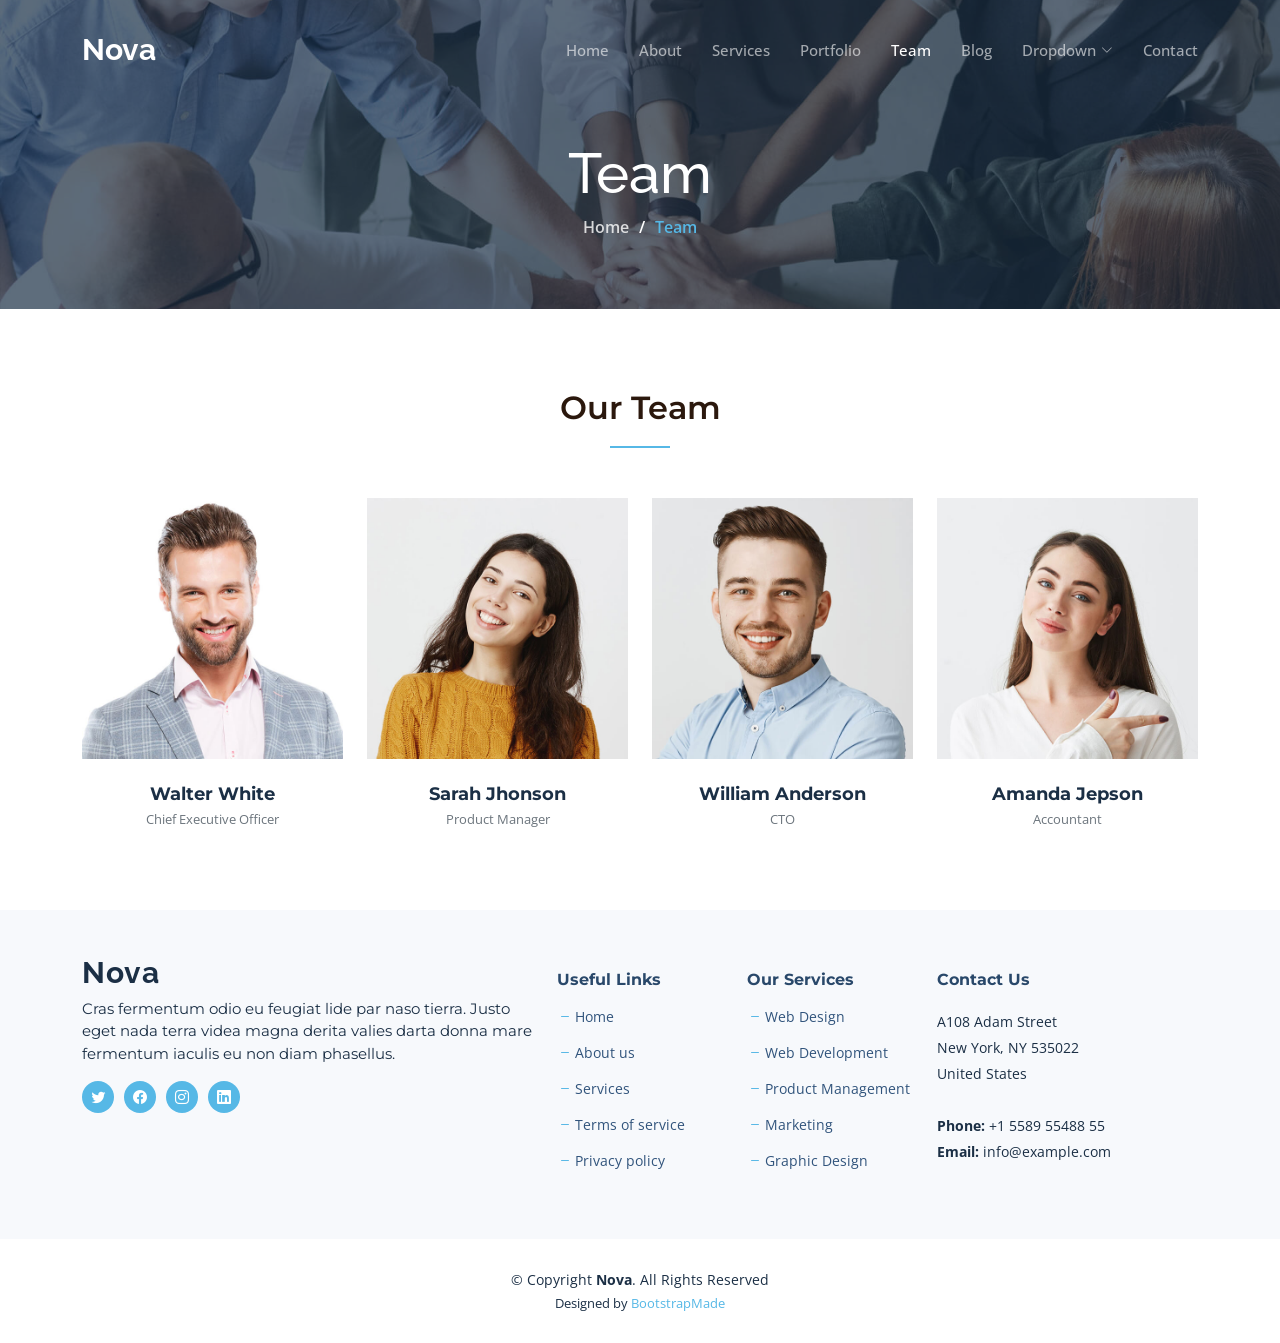
==== Nova/team.html @ dd37d168 "added files" ====
<!DOCTYPE html>
<html lang="en">

<head>
  <meta charset="utf-8">
  <meta content="width=device-width, initial-scale=1.0" name="viewport">

  <title>Nova Bootstrap Template - Team</title>
  <meta content="" name="description">
  <meta content="" name="keywords">

  <!-- Favicons -->
  <link href="assets/img/favicon.png" rel="icon">
  <link href="assets/img/apple-touch-icon.png" rel="apple-touch-icon">

  <!-- Google Fonts -->
  <link rel="preconnect" href="https://fonts.googleapis.com">
  <link rel="preconnect" href="https://fonts.gstatic.com" crossorigin>
  <link href="https://fonts.googleapis.com/css2?family=Open+Sans:ital,wght@0,300;0,400;0,500;0,600;0,700;1,300;1,400;1,600;1,700&family=Montserrat:ital,wght@0,300;0,400;0,500;0,600;0,700;1,300;1,400;1,500;1,600;1,700&family=Raleway:ital,wght@0,300;0,400;0,500;0,600;0,700;1,300;1,400;1,500;1,600;1,700&display=swap" rel="stylesheet">

  <!-- Vendor CSS Files -->
  <link href="assets/vendor/bootstrap/css/bootstrap.min.css" rel="stylesheet">
  <link href="assets/vendor/bootstrap-icons/bootstrap-icons.css" rel="stylesheet">
  <link href="assets/vendor/aos/aos.css" rel="stylesheet">
  <link href="assets/vendor/glightbox/css/glightbox.min.css" rel="stylesheet">
  <link href="assets/vendor/swiper/swiper-bundle.min.css" rel="stylesheet">
  <link href="assets/vendor/remixicon/remixicon.css" rel="stylesheet">

  <!-- Template Main CSS File -->
  <link href="assets/css/main.css" rel="stylesheet">

  <!-- =======================================================
  * Template Name: Nova
  * Updated: Jul 27 2023 with Bootstrap v5.3.1
  * Template URL: https://bootstrapmade.com/nova-bootstrap-business-template/
  * Author: BootstrapMade.com
  * License: https://bootstrapmade.com/license/
  ======================================================== -->
</head>

<body class="page-team">

  <!-- ======= Header ======= -->
  <header id="header" class="header d-flex align-items-center fixed-top">
    <div class="container-fluid container-xl d-flex align-items-center justify-content-between">

      <a href="index.html" class="logo d-flex align-items-center">
        <!-- Uncomment the line below if you also wish to use an image logo -->
        <!-- <img src="assets/img/logo.png" alt=""> -->
        <h1 class="d-flex align-items-center">Nova</h1>
      </a>

      <i class="mobile-nav-toggle mobile-nav-show bi bi-list"></i>
      <i class="mobile-nav-toggle mobile-nav-hide d-none bi bi-x"></i>

      <nav id="navbar" class="navbar">
        <ul>
          <li><a href="index.html">Home</a></li>
          <li><a href="about.html">About</a></li>
          <li><a href="services.html">Services</a></li>
          <li><a href="portfolio.html">Portfolio</a></li>
          <li><a href="team.html" class="active">Team</a></li>
          <li><a href="blog.html">Blog</a></li>
          <li class="dropdown"><a href="#"><span>Dropdown</span> <i class="bi bi-chevron-down dropdown-indicator"></i></a>
            <ul>
              <li><a href="#">Dropdown 1</a></li>
              <li class="dropdown"><a href="#"><span>Deep Dropdown</span> <i class="bi bi-chevron-down dropdown-indicator"></i></a>
                <ul>
                  <li><a href="#">Deep Dropdown 1</a></li>
                  <li><a href="#">Deep Dropdown 2</a></li>
                  <li><a href="#">Deep Dropdown 3</a></li>
                  <li><a href="#">Deep Dropdown 4</a></li>
                  <li><a href="#">Deep Dropdown 5</a></li>
                </ul>
              </li>
              <li><a href="#">Dropdown 2</a></li>
              <li><a href="#">Dropdown 3</a></li>
              <li><a href="#">Dropdown 4</a></li>
            </ul>
          </li>
          <li><a href="contact.html">Contact</a></li>
        </ul>
      </nav><!-- .navbar -->

    </div>
  </header><!-- End Header -->

  <main id="main">

    <!-- ======= Breadcrumbs ======= -->
    <div class="breadcrumbs d-flex align-items-center" style="background-image: url('assets/img/team-header.jpg');">
      <div class="container position-relative d-flex flex-column align-items-center">

        <h2>Team</h2>
        <ol>
          <li><a href="index.html">Home</a></li>
          <li>Team</li>
        </ol>

      </div>
    </div><!-- End Breadcrumbs -->

    <!-- ======= Team Section ======= -->
    <section id="team" class="team">
      <div class="container" data-aos="fade-up">

        <div class="section-header">
          <h2>Our Team</h2>

        </div>

        <div class="row gy-4">

          <div class="col-lg-3 col-md-6" data-aos="fade-up" data-aos-delay="100">
            <div class="team-member">
              <div class="member-img">
                <img src="assets/img/team/team-1.jpg" class="img-fluid" alt="">
                <div class="social">
                  <a href=""><i class="bi bi-twitter"></i></a>
                  <a href=""><i class="bi bi-facebook"></i></a>
                  <a href=""><i class="bi bi-instagram"></i></a>
                  <a href=""><i class="bi bi-linkedin"></i></a>
                </div>
              </div>
              <div class="member-info">
                <h4>Walter White</h4>
                <span>Chief Executive Officer</span>
              </div>
            </div>
          </div><!-- End Team Member -->

          <div class="col-lg-3 col-md-6" data-aos="fade-up" data-aos-delay="200">
            <div class="team-member">
              <div class="member-img">
                <img src="assets/img/team/team-2.jpg" class="img-fluid" alt="">
                <div class="social">
                  <a href=""><i class="bi bi-twitter"></i></a>
                  <a href=""><i class="bi bi-facebook"></i></a>
                  <a href=""><i class="bi bi-instagram"></i></a>
                  <a href=""><i class="bi bi-linkedin"></i></a>
                </div>
              </div>
              <div class="member-info">
                <h4>Sarah Jhonson</h4>
                <span>Product Manager</span>
              </div>
            </div>
          </div><!-- End Team Member -->

          <div class="col-lg-3 col-md-6" data-aos="fade-up" data-aos-delay="300">
            <div class="team-member">
              <div class="member-img">
                <img src="assets/img/team/team-3.jpg" class="img-fluid" alt="">
                <div class="social">
                  <a href=""><i class="bi bi-twitter"></i></a>
                  <a href=""><i class="bi bi-facebook"></i></a>
                  <a href=""><i class="bi bi-instagram"></i></a>
                  <a href=""><i class="bi bi-linkedin"></i></a>
                </div>
              </div>
              <div class="member-info">
                <h4>William Anderson</h4>
                <span>CTO</span>
              </div>
            </div>
          </div><!-- End Team Member -->

          <div class="col-lg-3 col-md-6" data-aos="fade-up" data-aos-delay="400">
            <div class="team-member">
              <div class="member-img">
                <img src="assets/img/team/team-4.jpg" class="img-fluid" alt="">
                <div class="social">
                  <a href=""><i class="bi bi-twitter"></i></a>
                  <a href=""><i class="bi bi-facebook"></i></a>
                  <a href=""><i class="bi bi-instagram"></i></a>
                  <a href=""><i class="bi bi-linkedin"></i></a>
                </div>
              </div>
              <div class="member-info">
                <h4>Amanda Jepson</h4>
                <span>Accountant</span>
              </div>
            </div>
          </div><!-- End Team Member -->

        </div>

      </div>
    </section><!-- End Team Section -->

  </main><!-- End #main -->

  <!-- ======= Footer ======= -->
  <footer id="footer" class="footer">

    <div class="footer-content">
      <div class="container">
        <div class="row gy-4">
          <div class="col-lg-5 col-md-12 footer-info">
            <a href="index.html" class="logo d-flex align-items-center">
              <span>Nova</span>
            </a>
            <p>Cras fermentum odio eu feugiat lide par naso tierra. Justo eget nada terra videa magna derita valies darta donna mare fermentum iaculis eu non diam phasellus.</p>
            <div class="social-links d-flex  mt-3">
              <a href="#" class="twitter"><i class="bi bi-twitter"></i></a>
              <a href="#" class="facebook"><i class="bi bi-facebook"></i></a>
              <a href="#" class="instagram"><i class="bi bi-instagram"></i></a>
              <a href="#" class="linkedin"><i class="bi bi-linkedin"></i></a>
            </div>
          </div>

          <div class="col-lg-2 col-6 footer-links">
            <h4>Useful Links</h4>
            <ul>
              <li><i class="bi bi-dash"></i> <a href="#">Home</a></li>
              <li><i class="bi bi-dash"></i> <a href="#">About us</a></li>
              <li><i class="bi bi-dash"></i> <a href="#">Services</a></li>
              <li><i class="bi bi-dash"></i> <a href="#">Terms of service</a></li>
              <li><i class="bi bi-dash"></i> <a href="#">Privacy policy</a></li>
            </ul>
          </div>

          <div class="col-lg-2 col-6 footer-links">
            <h4>Our Services</h4>
            <ul>
              <li><i class="bi bi-dash"></i> <a href="#">Web Design</a></li>
              <li><i class="bi bi-dash"></i> <a href="#">Web Development</a></li>
              <li><i class="bi bi-dash"></i> <a href="#">Product Management</a></li>
              <li><i class="bi bi-dash"></i> <a href="#">Marketing</a></li>
              <li><i class="bi bi-dash"></i> <a href="#">Graphic Design</a></li>
            </ul>
          </div>

          <div class="col-lg-3 col-md-12 footer-contact text-center text-md-start">
            <h4>Contact Us</h4>
            <p>
              A108 Adam Street <br>
              New York, NY 535022<br>
              United States <br><br>
              <strong>Phone:</strong> +1 5589 55488 55<br>
              <strong>Email:</strong> info@example.com<br>
            </p>

          </div>

        </div>
      </div>
    </div>

    <div class="footer-legal">
      <div class="container">
        <div class="copyright">
          &copy; Copyright <strong><span>Nova</span></strong>. All Rights Reserved
        </div>
        <div class="credits">
          <!-- All the links in the footer should remain intact. -->
          <!-- You can delete the links only if you purchased the pro version. -->
          <!-- Licensing information: https://bootstrapmade.com/license/ -->
          <!-- Purchase the pro version with working PHP/AJAX contact form: https://bootstrapmade.com/nova-bootstrap-business-template/ -->
          Designed by <a href="https://bootstrapmade.com/">BootstrapMade</a>
        </div>
      </div>
    </div>
  </footer><!-- End Footer --><!-- End Footer -->

  <a href="#" class="scroll-top d-flex align-items-center justify-content-center"><i class="bi bi-arrow-up-short"></i></a>

  <div id="preloader"></div>

  <!-- Vendor JS Files -->
  <script src="assets/vendor/bootstrap/js/bootstrap.bundle.min.js"></script>
  <script src="assets/vendor/aos/aos.js"></script>
  <script src="assets/vendor/glightbox/js/glightbox.min.js"></script>
  <script src="assets/vendor/swiper/swiper-bundle.min.js"></script>
  <script src="assets/vendor/isotope-layout/isotope.pkgd.min.js"></script>
  <script src="assets/vendor/php-email-form/validate.js"></script>

  <!-- Template Main JS File -->
  <script src="assets/js/main.js"></script>

</body>

</html>
---- Nova/assets/css/main.css ----
/**
* Template Name: Nova
* Updated: Jul 27 2023 with Bootstrap v5.3.1
* Template URL: https://bootstrapmade.com/nova-bootstrap-business-template/
* Author: BootstrapMade.com
* License: https://bootstrapmade.com/license/
*/

/*--------------------------------------------------------------
# Set main reusable colors and fonts using CSS variables
# Learn more about CSS variables at https://developer.mozilla.org/en-US/docs/Web/CSS/Using_CSS_custom_properties
--------------------------------------------------------------*/
/* Fonts */
:root {
  --font-default: "Open Sans", system-ui, -apple-system, "Segoe UI", Roboto, "Helvetica Neue", Arial, "Noto Sans", "Liberation Sans", sans-serif, "Apple Color Emoji", "Segoe UI Emoji", "Segoe UI Symbol", "Noto Color Emoji";
  --font-primary: "Montserrat", sans-serif;
  --font-secondary: "Raleway", sans-serif;
}

/* Colors */
:root {
  --color-default: #2b180d;
  --color-primary: #56b8e6;
  --color-secondary: #1b2f45;
}

/* Smooth scroll behavior */
:root {
  scroll-behavior: smooth;
}

/*--------------------------------------------------------------
# General
--------------------------------------------------------------*/
body {
  font-family: var(--font-default);
  color: var(--color-default);
}

a {
  color: var(--color-primary);
  text-decoration: none;
  transition: 0.3s;
}

a:hover {
  color: #82cbed;
  text-decoration: none;
}

h1,
h2,
h3,
h4,
h5,
h6 {
  font-family: var(--font-primary);
}

/*--------------------------------------------------------------
# Sections & Section Header
--------------------------------------------------------------*/
section {
  overflow: hidden;
  padding: 80px 0;
}

.section-header {
  text-align: center;
  padding-bottom: 30px;
}

.section-header h2 {
  font-size: 32px;
  font-weight: 600;
  margin-bottom: 20px;
  padding-bottom: 20px;
  position: relative;
}

.section-header h2:after {
  content: "";
  position: absolute;
  display: block;
  width: 60px;
  height: 2px;
  background: var(--color-primary);
  left: 0;
  right: 0;
  bottom: 0;
  margin: auto;
}

.section-header p {
  margin-bottom: 0;
}

/*--------------------------------------------------------------
# Breadcrumbs
--------------------------------------------------------------*/
.breadcrumbs {
  padding: 140px 0 60px 0;
  min-height: 30vh;
  position: relative;
  background-size: cover;
  background-position: center;
  background-repeat: no-repeat;
}

.breadcrumbs:before {
  content: "";
  background-color: rgba(27, 47, 69, 0.7);
  position: absolute;
  inset: 0;
}

.breadcrumbs h2 {
  font-size: 56px;
  font-weight: 500;
  color: #fff;
  font-family: var(--font-secondary);
}

.breadcrumbs ol {
  display: flex;
  flex-wrap: wrap;
  list-style: none;
  padding: 0 0 10px 0;
  margin: 0;
  font-size: 16px;
  font-weight: 600;
  color: var(--color-primary);
}

.breadcrumbs ol a {
  color: rgba(255, 255, 255, 0.8);
  transition: 0.3s;
}

.breadcrumbs ol a:hover {
  text-decoration: underline;
}

.breadcrumbs ol li+li {
  padding-left: 10px;
}

.breadcrumbs ol li+li::before {
  display: inline-block;
  padding-right: 10px;
  color: #fff;
  content: "/";
}

/*--------------------------------------------------------------
# Scroll top button
--------------------------------------------------------------*/
.scroll-top {
  position: fixed;
  visibility: hidden;
  opacity: 0;
  right: 15px;
  bottom: 15px;
  z-index: 99999;
  background: var(--color-primary);
  width: 40px;
  height: 40px;
  border-radius: 4px;
  transition: all 0.4s;
}

.scroll-top i {
  font-size: 24px;
  color: #fff;
  line-height: 0;
}

.scroll-top:hover {
  background: rgba(86, 184, 230, 0.8);
  color: #fff;
}

.scroll-top.active {
  visibility: visible;
  opacity: 1;
}

/*--------------------------------------------------------------
# Preloader
--------------------------------------------------------------*/
#preloader {
  position: fixed;
  inset: 0;
  z-index: 9999;
  overflow: hidden;
  background: #fff;
  transition: all 0.6s ease-out;
}

#preloader:before {
  content: "";
  position: fixed;
  top: calc(50% - 30px);
  left: calc(50% - 30px);
  border: 6px solid var(--color-primary);
  border-top-color: #fff;
  border-radius: 50%;
  width: 60px;
  height: 60px;
  animation: animate-preloader 1s linear infinite;
}

@keyframes animate-preloader {
  0% {
    transform: rotate(0deg);
  }

  100% {
    transform: rotate(360deg);
  }
}

/*--------------------------------------------------------------
# Disable aos animation delay on mobile devices
--------------------------------------------------------------*/
@media screen and (max-width: 768px) {
  [data-aos-delay] {
    transition-delay: 0 !important;
  }
}

/*--------------------------------------------------------------
# Header
--------------------------------------------------------------*/
.header {
  transition: all 0.5s;
  z-index: 997;
  padding: 24px 0;
}

@media (max-width: 1200px) {
  .header {
    padding: 12px 0;
  }
}

.header.sticked {
  background: rgba(27, 47, 69, 0.9);
  padding: 12px 0;
}

.header .logo img {
  max-height: 40px;
  margin-right: 6px;
}

.header .logo h1 {
  font-size: 30px;
  font-weight: 700;
  color: #fff;
  font-family: var(--font-secondary);
  margin: 0;
}

/*--------------------------------------------------------------
# Desktop Navigation
--------------------------------------------------------------*/
@media (min-width: 1280px) {
  .navbar {
    padding: 0;
  }

  .navbar ul {
    margin: 0;
    padding: 0;
    display: flex;
    list-style: none;
    align-items: center;
  }

  .navbar li {
    position: relative;
  }

  .navbar a,
  .navbar a:focus {
    display: flex;
    align-items: center;
    justify-content: space-between;
    padding: 15px 0 15px 30px;
    font-family: var(--font-default);
    font-size: 15px;
    font-weight: 500;
    color: rgba(255, 255, 255, 0.6);
    white-space: nowrap;
    transition: 0.3s;
  }

  .navbar a i,
  .navbar a:focus i {
    font-size: 12px;
    line-height: 0;
    margin-left: 5px;
  }

  .navbar a:hover,
  .navbar .active,
  .navbar .active:focus,
  .navbar li:hover>a {
    color: #fff;
  }

  .navbar .dropdown ul {
    display: block;
    position: absolute;
    left: 14px;
    top: calc(100% + 30px);
    margin: 0;
    padding: 10px 0;
    z-index: 99;
    opacity: 0;
    visibility: hidden;
    background: #fff;
    box-shadow: 0px 0px 30px rgba(127, 137, 161, 0.25);
    transition: 0.2s;
  }

  .navbar .dropdown ul li {
    min-width: 200px;
  }

  .navbar .dropdown ul a {
    padding: 10px 20px;
    font-size: 15px;
    text-transform: none;
    color: var(--color-secondary);
  }

  .navbar .dropdown ul a i {
    font-size: 12px;
  }

  .navbar .dropdown ul a:hover,
  .navbar .dropdown ul .active:hover,
  .navbar .dropdown ul li:hover>a {
    color: var(--color-primary);
  }

  .navbar .dropdown:hover>ul {
    opacity: 1;
    top: 100%;
    visibility: visible;
  }

  .navbar .dropdown .dropdown ul {
    top: 0;
    left: calc(100% - 30px);
    visibility: hidden;
  }

  .navbar .dropdown .dropdown:hover>ul {
    opacity: 1;
    top: 0;
    left: 100%;
    visibility: visible;
  }
}

@media (min-width: 1280px) and (max-width: 1366px) {
  .navbar .dropdown .dropdown ul {
    left: -90%;
  }

  .navbar .dropdown .dropdown:hover>ul {
    left: -100%;
  }
}

@media (min-width: 1280px) {

  .mobile-nav-show,
  .mobile-nav-hide {
    display: none;
  }
}

/*--------------------------------------------------------------
# Mobile Navigation
--------------------------------------------------------------*/
@media (max-width: 1279px) {
  .navbar {
    position: fixed;
    top: 0;
    right: -100%;
    width: 100%;
    max-width: 400px;
    bottom: 0;
    transition: 0.3s;
    z-index: 9997;
  }

  .navbar ul {
    position: absolute;
    inset: 0;
    padding: 50px 0 10px 0;
    margin: 0;
    background: rgba(27, 47, 69, 0.9);
    overflow-y: auto;
    transition: 0.3s;
    z-index: 9998;
  }

  .navbar a,
  .navbar a:focus {
    display: flex;
    align-items: center;
    justify-content: space-between;
    padding: 10px 20px;
    font-family: var(--font-default);
    font-size: 15px;
    font-weight: 600;
    color: rgba(255, 255, 255, 0.7);
    white-space: nowrap;
    transition: 0.3s;
  }

  .navbar a i,
  .navbar a:focus i {
    font-size: 12px;
    line-height: 0;
    margin-left: 5px;
  }

  .navbar a:hover,
  .navbar .active,
  .navbar .active:focus,
  .navbar li:hover>a {
    color: #fff;
  }

  .navbar .dropdown ul,
  .navbar .dropdown .dropdown ul {
    position: static;
    display: none;
    padding: 10px 0;
    margin: 10px 20px;
    background-color: rgba(20, 35, 51, 0.6);
  }

  .navbar .dropdown>.dropdown-active,
  .navbar .dropdown .dropdown>.dropdown-active {
    display: block;
  }

  .mobile-nav-show {
    color: rgba(255, 255, 255, 0.9);
    font-size: 28px;
    cursor: pointer;
    line-height: 0;
    transition: 0.5s;
  }

  .mobile-nav-hide {
    color: rgba(255, 255, 255, 0.9);
    font-size: 32px;
    cursor: pointer;
    line-height: 0;
    transition: 0.5s;
    position: fixed;
    right: 15px;
    top: 15px;
    z-index: 9999;
  }

  .mobile-nav-active {
    overflow: hidden;
  }

  .mobile-nav-active .navbar {
    right: 0;
  }

  .mobile-nav-active .navbar:before {
    content: "";
    position: fixed;
    inset: 0;
    background: rgba(27, 47, 69, 0.7);
    z-index: 9996;
  }
}

/*--------------------------------------------------------------
# Hero Section
--------------------------------------------------------------*/
.hero {
  width: 100%;
  min-height: 100vh;
  background: url("../img/hero-bg.jpg") top center;
  background-size: cover;
  position: relative;
  padding: 120px 0;
  z-index: 3;
}

@media (min-width: 1034px) {
  .hero:after {
    position: absolute;
    content: "";
    width: 40%;
    background: var(--color-secondary);
    top: 0;
    bottom: 0;
  }
}

.hero:before {
  position: absolute;
  content: "";
  background: rgba(27, 47, 69, 0.6);
  inset: 0;
}

@media (max-width: 1034px) {
  .hero:before {
    background: rgba(27, 47, 69, 0.7);
  }
}

.hero .container {
  z-index: 1;
}

@media (min-width: 1365px) {
  .hero {
    background-attachment: fixed;
  }
}

.hero h2 {
  margin: 0;
  font-size: 48px;
  font-weight: 700;
  line-height: 1.2;
  color: #fff;
  font-family: var(--font-secondary);
}

.hero blockquote {
  color: #fff;
  padding-left: 20px;
  font-size: 15px;
  font-family: var(--font-default);
  border-left: 2px solid var(--color-primary);
  margin: 40px 0;
}

.hero .btn-get-started {
  font-family: var(--font-secondary);
  font-weight: 500;
  font-size: 15px;
  letter-spacing: 1px;
  display: inline-block;
  padding: 12px 30px;
  border-radius: 50px;
  transition: 0.5s;
  color: #fff;
  background: var(--color-primary);
}

.hero .btn-get-started:hover {
  background: rgba(86, 184, 230, 0.8);
}

.hero .btn-watch-video {
  font-size: 16px;
  transition: 0.5s;
  margin-left: 25px;
  color: rgba(255, 255, 255, 0.7);
  font-weight: 600;
}

.hero .btn-watch-video i {
  color: var(--color-primary);
  font-size: 32px;
  transition: 0.3s;
  line-height: 0;
  margin-right: 8px;
}

.hero .btn-watch-video:hover {
  color: #fff;
}

.hero .btn-watch-video:hover i {
  color: #82cbed;
}

@media (max-width: 640px) {
  .hero h2 {
    font-size: 36px;
    line-height: 1;
  }

  .hero .btn-get-started,
  .hero .btn-watch-video {
    font-size: 13px;
  }
}

/*--------------------------------------------------------------
# Why Choose Us Section
--------------------------------------------------------------*/
.why-us {
  padding-bottom: 0;
}

.why-us .img-bg {
  min-height: 500px;
  background-size: cover;
}

.why-us .slides {
  background-color: #f7f9fc;
}

.why-us h3 {
  font-size: 24px;
  font-weight: 700;
  color: var(--color-secondary);
}

.why-us h4 {
  font-size: 18px;
  font-weight: 400;
  color: #29486a;
  font-family: var(--font-secondary);
}

.why-us .swiper {
  margin: 140px 140px 120px 140px;
  overflow: hidden;
}

.why-us .swiper-button-prev:after,
.why-us .swiper-button-next:after {
  font-size: 24px;
  color: var(--color-secondary);
}

.why-us .swiper-button-prev {
  left: 80px;
}

.why-us .swiper-button-next {
  right: 80px;
}

.why-us .swiper-pagination {
  margin-top: 30px;
  position: relative;
}

.why-us .swiper-pagination .swiper-pagination-bullet {
  background-color: var(--color-secondary);
}

.why-us .swiper-pagination .swiper-pagination-bullet-active {
  background-color: var(--color-primary);
}

@media (max-width: 1200px) {
  .why-us .swiper {
    margin: 60px 60px 40px 60px;
  }

  .why-us .swiper-button-prev,
  .why-us .swiper-button-next {
    display: none;
  }
}

@media (max-width: 575px) {
  .why-us .swiper {
    margin: 40px 40px 20px 40px;
  }
}

.page-about .why-us {
  padding: 0 0 80px 0;
}

/*--------------------------------------------------------------
# About Section
--------------------------------------------------------------*/
.about .content h3 {
  font-weight: 700;
  font-size: 36px;
  font-family: var(--font-secondary);
  color: var(--color-secondary);
}

.about .content p {
  margin: 30px 0;
  color: #29486a;
}

.about .content ul {
  list-style: none;
  padding: 0;
}

.about .content ul li {
  padding: 0 0 15px 26px;
  position: relative;
  font-size: 15px;
  font-weight: 600;
}

.about .content ul i {
  position: absolute;
  font-size: 20px;
  left: 0;
  top: -3px;
  color: var(--color-primary);
}

/*--------------------------------------------------------------
# Services List Section
--------------------------------------------------------------*/
.services-list .service-item {
  position: relative;
}

.services-list .service-item .icon i {
  font-size: 32px;
  line-height: 0;
  margin-right: 20px;
  color: #38618e;
}

.services-list .service-item .title {
  font-weight: 700;
  margin-bottom: 5px;
  font-size: 18px;
}

.services-list .service-item .title a {
  color: var(--color-secondary);
}

.services-list .service-item .title a:hover {
  color: #38618e;
}

.services-list .service-item .description {
  line-height: 24px;
  font-size: 14px;
}

/*--------------------------------------------------------------
# Call To Action Section
--------------------------------------------------------------*/
.call-to-action {
  background: linear-gradient(rgba(27, 47, 69, 0.8), rgba(27, 47, 69, 0.8)), url("../img/cta-bg.jpg") center center;
  background-size: cover;
  padding: 100px 0;
}

@media (min-width: 1365px) {
  .call-to-action {
    background-attachment: fixed;
  }
}

.call-to-action h3 {
  color: #fff;
  font-size: 28px;
  margin-bottom: 25px;
  font-weight: 700;
}

.call-to-action p {
  color: #fff;
  margin-bottom: 25px;
}

.call-to-action .cta-btn {
  font-family: var(--font-default);
  font-weight: 500;
  font-size: 16px;
  letter-spacing: 1px;
  display: inline-block;
  padding: 12px 40px;
  border-radius: 50px;
  transition: 0.5s;
  margin: 10px;
  color: #fff;
  background: #2aa5df;
}

.call-to-action .cta-btn:hover {
  background: var(--color-primary);
}

/*--------------------------------------------------------------
# Features Section
--------------------------------------------------------------*/
.features {
  padding-bottom: 0;
}

.features h3 {
  color: var(--color-secondary);
  font-size: 32px;
  font-weight: 700;
  margin-bottom: 30px;
}

.features .icon-list i {
  margin-right: 10px;
  font-size: 24px;
  line-height: 1.2;
}

.features .icon-list span {
  font-size: 18px;
  color: #29486a;
}

.features .phone-wrap {
  position: absolute;
  right: 0;
}

@media (max-width: 768px) {
  .features .phone-wrap {
    position: relative;
  }
}

.features .phone-wrap img {
  width: 340px;
}

@media (max-width: 992px) {
  .features .phone-wrap img {
    margin-top: 30px;
  }
}

@media (max-width: 768px) {
  .features .phone-wrap img {
    width: 100%;
  }
}

.features .details {
  margin-top: 80px;
  padding: 120px 0;
  background-color: #f7f9fc;
}

.features .details h4 {
  color: var(--color-secondary);
  font-size: 32px;
  font-weight: 700;
  margin-bottom: 20px;
}

.features .details p {
  margin-bottom: 20px;
  font-size: 15px;
}

.features .details .btn-get-started {
  font-family: var(--font-primary);
  display: inline-block;
  font-weight: 500;
  font-size: 15px;
  letter-spacing: 1px;
  padding: 10px 32px;
  border-radius: 50px;
  transition: 0.5s;
  background-color: var(--color-primary);
  color: #fff;
}

.features .details .btn-get-started:hover {
  background: #2aa5df;
}

/*--------------------------------------------------------------
# Recent Blog Posts Section
--------------------------------------------------------------*/
.recent-posts .post-box {
  transition: 0.3s;
  height: 100%;
  overflow: hidden;
  position: relative;
  display: flex;
  flex-direction: column;
}

.recent-posts .post-box .post-img {
  overflow: hidden;
  position: relative;
}

.recent-posts .post-box .post-img img {
  transition: 0.5s;
}

.recent-posts .post-box .meta {
  margin-top: 15px;
}

.recent-posts .post-box .meta .post-date {
  font-size: 15px;
  font-weight: 400;
  color: var(--color-primary);
}

.recent-posts .post-box .meta .post-author {
  font-size: 15px;
  font-weight: 400;
  color: var(--color-secondary);
}

.recent-posts .post-box .post-title {
  font-size: 18px;
  color: var(--color-secondary);
  font-weight: 700;
  margin: 15px 0 0 0;
  position: relative;
  transition: 0.3s;
}

.recent-posts .post-box p {
  margin: 15px 0 0 0;
  color: rgba(27, 47, 69, 0.7);
}

.recent-posts .post-box .readmore {
  display: flex;
  align-items: center;
  font-weight: 600;
  line-height: 1;
  transition: 0.3s;
  margin-top: 15px;
}

.recent-posts .post-box .readmore i {
  line-height: 0;
  margin-left: 4px;
  font-size: 18px;
}

.recent-posts .post-box:hover .post-title {
  color: var(--color-primary);
}

.recent-posts .post-box:hover .post-img img {
  transform: scale(1.1);
}

/*--------------------------------------------------------------
# Team Section
--------------------------------------------------------------*/
.team .team-member {
  overflow: hidden;
  background: #fff;
}

.team .team-member .member-img {
  position: relative;
  overflow: hidden;
}

.team .team-member .social {
  position: absolute;
  left: 0;
  bottom: 0;
  right: 0;
  height: 40px;
  opacity: 0;
  transition: ease-in-out 0.3s;
  background: rgba(255, 255, 255, 0.85);
  display: flex;
  align-items: center;
  justify-content: center;
}

.team .team-member .social a {
  transition: color 0.3s;
  color: #31547c;
  margin: 0 10px;
  display: inline-flex;
  align-items: center;
  justify-content: center;
}

.team .team-member .social a i {
  line-height: 0;
}

.team .team-member .social a:hover {
  color: var(--color-primary);
}

.team .team-member .social i {
  font-size: 18px;
  margin: 0 2px;
}

.team .team-member .member-info {
  padding: 25px 15px 0 15px;
  text-align: center;
}

.team .team-member .member-info h4 {
  font-weight: 700;
  margin-bottom: 5px;
  font-size: 18px;
  color: var(--color-secondary);
}

.team .team-member .member-info span {
  display: block;
  font-size: 13px;
  font-weight: 400;
  color: #6c757d;
}

.team .team-member .member-info p {
  font-style: italic;
  font-size: 14px;
  line-height: 26px;
  color: #6c757d;
}

.team .team-member:hover .social {
  opacity: 1;
}

/*--------------------------------------------------------------
# Services Cards Section
--------------------------------------------------------------*/
.services-cards {
  background: #f7f9fc;
}

.services-cards .card-item {
  border: 1px solid rgba(27, 47, 69, 0.1);
  background: #fff;
  position: relative;
  border-radius: 0;
}

.services-cards .card-item .card-bg {
  min-height: 300px;
  background-size: cover;
  background-repeat: no-repeat;
}

.services-cards .card-item .card-body {
  padding: 30px;
}

.services-cards .card-item h4 {
  font-weight: 700;
  font-size: 20px;
  margin-bottom: 15px;
  color: var(--color-secondary);
}

.services-cards .card-item p {
  color: var(--color-secondary);
  margin: 0;
}

/*--------------------------------------------------------------
# Testimonials Section
--------------------------------------------------------------*/
.testimonials .testimonial-item {
  box-sizing: content-box;
  padding: 30px;
  margin: 40px 30px;
  box-shadow: 0px 0 20px rgba(27, 47, 69, 0.1);
  background: #fff;
  min-height: 320px;
  display: flex;
  flex-direction: column;
  text-align: center;
  transition: 0.3s;
}

.testimonials .testimonial-item .stars {
  margin-bottom: 15px;
}

.testimonials .testimonial-item .stars i {
  color: #ffc107;
  margin: 0 1px;
}

.testimonials .testimonial-item .testimonial-img {
  width: 90px;
  border-radius: 50%;
  border: 4px solid #fff;
  margin: 0 auto;
}

.testimonials .testimonial-item h3 {
  font-size: 18px;
  font-weight: bold;
  margin: 10px 0 5px 0;
  color: #111;
}

.testimonials .testimonial-item h4 {
  font-size: 14px;
  color: #999;
  margin: 0;
}

.testimonials .testimonial-item p {
  font-style: italic;
  margin: 0 auto 15px auto;
}

.testimonials .swiper-pagination {
  margin-top: 20px;
  position: relative;
}

.testimonials .swiper-pagination .swiper-pagination-bullet {
  width: 10px;
  height: 10px;
  background-color: #e8eff6;
  opacity: 1;
}

.testimonials .swiper-pagination .swiper-pagination-bullet-active {
  background-color: var(--color-primary);
}

.testimonials .swiper-slide {
  opacity: 0.3;
}

@media (max-width: 1199px) {
  .testimonials .swiper-slide-active {
    opacity: 1;
  }

  .testimonials .swiper-pagination {
    margin-top: 0;
  }

  .testimonials .testimonial-item {
    margin: 40px 20px;
  }
}

@media (min-width: 1200px) {
  .testimonials .swiper-slide-next {
    opacity: 1;
    transform: scale(1.12);
  }
}

/*--------------------------------------------------------------
# Portfolio Section
--------------------------------------------------------------*/
.portfolio .portfolio-flters {
  padding: 0;
  margin: 0 auto 30px auto;
  list-style: none;
  text-align: center;
}

.portfolio .portfolio-flters li {
  color: var(--color-secondary);
  cursor: pointer;
  display: inline-block;
  padding: 0;
  font-size: 18px;
  font-weight: 400;
  margin: 0 10px;
  line-height: 1;
  margin-bottom: 5px;
  transition: all 0.3s ease-in-out;
}

.portfolio .portfolio-flters li:hover,
.portfolio .portfolio-flters li.filter-active {
  color: var(--color-primary);
}

.portfolio .portfolio-flters li:first-child {
  margin-left: 0;
}

.portfolio .portfolio-flters li:last-child {
  margin-right: 0;
}

@media (max-width: 575px) {
  .portfolio .portfolio-flters li {
    font-size: 14px;
    margin: 0 5px;
  }
}

.portfolio .portfolio-item {
  position: relative;
}

.portfolio .portfolio-item .portfolio-info {
  opacity: 0;
  position: absolute;
  left: 30px;
  right: 30px;
  bottom: 0;
  z-index: 3;
  transition: all ease-in-out 0.3s;
  background: rgba(255, 255, 255, 0.9);
  padding: 15px;
}

.portfolio .portfolio-item .portfolio-info h4 {
  font-size: 18px;
  font-weight: 600;
  color: var(--color-default);
  padding-right: 50px;
}

.portfolio .portfolio-item .portfolio-info p {
  color: #6c757d;
  font-size: 14px;
  margin-bottom: 0;
  padding-right: 50px;
}

.portfolio .portfolio-item .portfolio-info .preview-link,
.portfolio .portfolio-item .portfolio-info .details-link {
  position: absolute;
  right: 50px;
  font-size: 24px;
  top: calc(50% - 14px);
  color: rgba(27, 47, 69, 0.7);
  transition: 0.3s;
  line-height: 0;
}

.portfolio .portfolio-item .portfolio-info .preview-link:hover,
.portfolio .portfolio-item .portfolio-info .details-link:hover {
  color: var(--color-primary);
}

.portfolio .portfolio-item .portfolio-info .details-link {
  right: 14px;
  font-size: 28px;
}

.portfolio .portfolio-item:hover .portfolio-info {
  opacity: 1;
  bottom: 20px;
}

/*--------------------------------------------------------------
# Portfolio Details
--------------------------------------------------------------*/
.portfolio-details .portfolio-details-slider img {
  width: 100%;
}

.portfolio-details .portfolio-details-slider .swiper-pagination {
  margin-top: 20px;
  position: relative;
}

.portfolio-details .portfolio-details-slider .swiper-pagination .swiper-pagination-bullet {
  width: 12px;
  height: 12px;
  background-color: #fff;
  opacity: 1;
  border: 1px solid var(--color-primary);
}

.portfolio-details .portfolio-details-slider .swiper-pagination .swiper-pagination-bullet-active {
  background-color: var(--color-primary);
}

.portfolio-details .portfolio-info {
  padding: 30px;
  box-shadow: 0px 0 30px rgba(27, 47, 69, 0.1);
}

.portfolio-details .portfolio-info h3 {
  font-size: 22px;
  font-weight: 700;
  margin-bottom: 20px;
  padding-bottom: 20px;
  border-bottom: 1px solid #d6e2ef;
}

.portfolio-details .portfolio-info ul {
  list-style: none;
  padding: 0;
  font-size: 15px;
}

.portfolio-details .portfolio-info ul li+li {
  margin-top: 10px;
}

.portfolio-details .portfolio-description {
  padding-top: 30px;
}

.portfolio-details .portfolio-description h2 {
  font-size: 26px;
  font-weight: 700;
  margin-bottom: 20px;
  color: var(--color-secondary);
}

.portfolio-details .portfolio-description p {
  padding: 0;
}

/*--------------------------------------------------------------
# Contact Section
--------------------------------------------------------------*/
.contact {
  background: url("../img/contact-bg.png") left top no-repeat;
  background-size: contain;
  position: relative;
}

@media (max-width: 640px) {
  .contact {
    background-position: center 50px;
  }
}

.contact:before {
  content: "";
  background: rgba(255, 255, 255, 0.7);
  position: absolute;
  bottom: 0;
  top: 0;
  left: 0;
  right: 0;
}

.contact .info-item+.info-item {
  margin-top: 40px;
}

.contact .info-item i {
  font-size: 20px;
  background: var(--color-primary);
  color: #fff;
  width: 44px;
  height: 44px;
  display: flex;
  justify-content: center;
  align-items: center;
  border-radius: 50px;
  transition: all 0.3s ease-in-out;
  margin-right: 15px;
}

.contact .info-item h4 {
  padding: 0;
  font-size: 20px;
  font-weight: 700;
  margin-bottom: 5px;
  color: #1c88ba;
}

.contact .info-item p {
  padding: 0;
  margin-bottom: 0;
  font-size: 14px;
}

.contact .php-email-form {
  width: 100%;
}

.contact .php-email-form .form-group {
  padding-bottom: 8px;
}

.contact .php-email-form .error-message {
  display: none;
  color: #fff;
  background: #df1529;
  text-align: left;
  padding: 15px;
  font-weight: 600;
}

.contact .php-email-form .error-message br+br {
  margin-top: 25px;
}

.contact .php-email-form .sent-message {
  display: none;
  color: #fff;
  background: #059652;
  text-align: center;
  padding: 15px;
  font-weight: 600;
}

.contact .php-email-form .loading {
  display: none;
  background: #fff;
  text-align: center;
  padding: 15px;
}

.contact .php-email-form .loading:before {
  content: "";
  display: inline-block;
  border-radius: 50%;
  width: 24px;
  height: 24px;
  margin: 0 10px -6px 0;
  border: 3px solid #059652;
  border-top-color: #fff;
  animation: animate-loading 1s linear infinite;
}

.contact .php-email-form input,
.contact .php-email-form textarea {
  border-radius: 0;
  box-shadow: none;
  font-size: 14px;
  padding: 12px 15px;
}

.contact .php-email-form input:focus,
.contact .php-email-form textarea:focus {
  border-color: var(--color-primary);
}

.contact .php-email-form textarea {
  padding: 10px 12px;
}

.contact .php-email-form button[type=submit] {
  background: #1f98d1;
  border: 0;
  padding: 12px 40px;
  color: #fff;
  transition: 0.4s;
}

.contact .php-email-form button[type=submit]:hover {
  background: var(--color-primary);
}

@keyframes animate-loading {
  0% {
    transform: rotate(0deg);
  }

  100% {
    transform: rotate(360deg);
  }
}

/*--------------------------------------------------------------
# Blog Stylings
--------------------------------------------------------------*/
/*--------------------------------------------------------------
# Blog Home Posts List
--------------------------------------------------------------*/
.blog .posts-list article {
  height: 100%;
  border-bottom: 1px solid #d6e2ef;
  padding-bottom: 30px;
}

.blog .posts-list article+article {
  margin-top: 60px;
}

.blog .posts-list .post-img {
  max-height: 240px;
  overflow: hidden;
}

.blog .posts-list .title {
  font-size: 20px;
  font-weight: 600;
  padding: 0;
  margin: 20px 0 0 0;
}

.blog .posts-list .title a {
  color: var(--color-secondary);
  transition: 0.3s;
}

.blog .posts-list .title a:hover {
  color: var(--color-primary);
}

.blog .posts-list .meta-top {
  margin-top: 20px;
  color: #467ab3;
}

.blog .posts-list .meta-top ul {
  display: flex;
  flex-wrap: wrap;
  list-style: none;
  align-items: center;
  padding: 0;
  margin: 0;
}

.blog .posts-list .meta-top ul li+li {
  padding-left: 20px;
}

.blog .posts-list .meta-top i {
  font-size: 16px;
  margin-right: 8px;
  line-height: 0;
  color: rgba(86, 184, 230, 0.8);
}

.blog .posts-list .meta-top a {
  color: #467ab3;
  font-size: 14px;
  display: inline-block;
  line-height: 1;
}

.blog .posts-list .content {
  margin-top: 20px;
}

.blog .posts-list .read-more a {
  display: inline-block;
  color: #1f98d1;
  transition: 0.3s;
  font-size: 15px;
  font-weight: 500;
}

.blog .posts-list .read-more a:hover {
  color: var(--color-primary);
}

/*--------------------------------------------------------------
# Blog Details Page
--------------------------------------------------------------*/
.blog .blog-details {
  box-shadow: 0 4px 16px rgba(0, 0, 0, 0.1);
  padding: 30px;
}

.blog .blog-details .post-img {
  margin: -30px -30px 20px -30px;
  overflow: hidden;
}

.blog .blog-details .title {
  font-size: 28px;
  font-weight: 700;
  padding: 0;
  margin: 20px 0 0 0;
  color: var(--color-secondary);
}

.blog .blog-details .content {
  margin-top: 20px;
}

.blog .blog-details .content h3 {
  font-size: 22px;
  margin-top: 30px;
  font-weight: bold;
}

.blog .blog-details .content blockquote {
  overflow: hidden;
  background-color: rgba(27, 47, 69, 0.06);
  padding: 60px;
  position: relative;
  text-align: center;
  margin: 20px 0;
}

.blog .blog-details .content blockquote p {
  color: var(--color-default);
  line-height: 1.6;
  margin-bottom: 0;
  font-style: italic;
  font-weight: 500;
  font-size: 22px;
}

.blog .blog-details .content blockquote:after {
  content: "";
  position: absolute;
  left: 0;
  top: 0;
  bottom: 0;
  width: 3px;
  background-color: var(--color-secondary);
  margin-top: 20px;
  margin-bottom: 20px;
}

.blog .blog-details .meta-top {
  margin-top: 20px;
  color: var(--color-gray);
}

.blog .blog-details .meta-top ul {
  display: flex;
  flex-wrap: wrap;
  list-style: none;
  align-items: center;
  padding: 0;
  margin: 0;
}

.blog .blog-details .meta-top ul li+li {
  padding-left: 20px;
}

.blog .blog-details .meta-top i {
  font-size: 16px;
  margin-right: 8px;
  line-height: 0;
  color: rgba(86, 184, 230, 0.8);
}

.blog .blog-details .meta-top a {
  color: var(--color-gray);
  font-size: 14px;
  display: inline-block;
  line-height: 1;
}

.blog .blog-details .meta-bottom {
  padding-top: 10px;
  border-top: 1px solid rgba(27, 47, 69, 0.15);
}

.blog .blog-details .meta-bottom i {
  color: #38618e;
  display: inline;
}

.blog .blog-details .meta-bottom a {
  color: rgba(27, 47, 69, 0.8);
  transition: 0.3s;
}

.blog .blog-details .meta-bottom a:hover {
  color: var(--color-primary);
}

.blog .blog-details .meta-bottom .cats {
  list-style: none;
  display: inline;
  padding: 0 20px 0 0;
  font-size: 14px;
}

.blog .blog-details .meta-bottom .cats li {
  display: inline-block;
}

.blog .blog-details .meta-bottom .tags {
  list-style: none;
  display: inline;
  padding: 0;
  font-size: 14px;
}

.blog .blog-details .meta-bottom .tags li {
  display: inline-block;
}

.blog .blog-details .meta-bottom .tags li+li::before {
  padding-right: 6px;
  color: var(--color-default);
  content: ",";
}

.blog .blog-details .meta-bottom .share {
  font-size: 16px;
}

.blog .blog-details .meta-bottom .share i {
  padding-left: 5px;
}

.blog .post-author {
  padding: 20px;
  margin-top: 30px;
  box-shadow: 0 4px 16px rgba(0, 0, 0, 0.1);
}

.blog .post-author img {
  max-width: 120px;
  margin-right: 20px;
}

.blog .post-author h4 {
  font-weight: 600;
  font-size: 22px;
  margin-bottom: 0px;
  padding: 0;
  color: var(--color-secondary);
}

.blog .post-author .social-links {
  margin: 0 10px 10px 0;
}

.blog .post-author .social-links a {
  color: rgba(27, 47, 69, 0.5);
  margin-right: 5px;
}

.blog .post-author p {
  font-style: italic;
  color: rgba(var(--color-gray-rgb), 0.8);
  margin-bottom: 0;
}

/*--------------------------------------------------------------
# Blog Sidebar
--------------------------------------------------------------*/
.blog .sidebar .sidebar-title {
  font-size: 22px;
  font-weight: 400;
  padding: 0;
  margin: 0;
  color: var(--color-secondary);
}

.blog .sidebar .sidebar-item+.sidebar-item {
  margin-top: 40px;
}

.blog .sidebar .search-form form {
  background: #fff;
  border: 1px solid rgba(27, 47, 69, 0.2);
  padding: 3px 10px;
  position: relative;
}

.blog .sidebar .search-form form input[type=text] {
  border: 0;
  padding: 4px;
  border-radius: 4px;
  width: calc(100% - 40px);
}

.blog .sidebar .search-form form input[type=text]:focus {
  outline: none;
}

.blog .sidebar .search-form form button {
  position: absolute;
  top: 0;
  right: 0;
  bottom: 0;
  border: 0;
  background: none;
  font-size: 16px;
  padding: 0 15px;
  margin: -1px;
  background: var(--color-primary);
  color: #fff;
  transition: 0.3s;
  border-radius: 0 4px 4px 0;
  line-height: 0;
}

.blog .sidebar .search-form form button i {
  line-height: 0;
}

.blog .sidebar .search-form form button:hover {
  background: rgba(86, 184, 230, 0.8);
}

.blog .sidebar .categories ul {
  list-style: none;
  padding: 0;
}

.blog .sidebar .categories ul li+li {
  padding-top: 10px;
}

.blog .sidebar .categories ul a {
  color: var(--color-secondary);
  font-size: 15px;
}

.blog .sidebar .categories ul a:hover {
  color: var(--color-default);
}

.blog .sidebar .categories ul a span {
  padding-left: 5px;
  color: rgba(var(--color-default-rgb), 0.4);
  font-size: 14px;
}

.blog .sidebar .recent-posts .post-item {
  display: flex;
  box-shadow: 0px 0 15px rgba(0, 0, 0, 0.08);
  padding: 20px;
}

.blog .sidebar .recent-posts .post-item+.post-item {
  margin-top: 15px;
}

.blog .sidebar .recent-posts img {
  width: 80px;
  margin-right: 15px;
}

.blog .sidebar .recent-posts h4 {
  font-size: 18px;
  font-weight: 400;
}

.blog .sidebar .recent-posts h4 a {
  color: var(--color-secondary);
  transition: 0.3s;
}

.blog .sidebar .recent-posts h4 a:hover {
  color: var(--color-primary);
}

.blog .sidebar .recent-posts time {
  display: block;
  font-style: italic;
  font-size: 14px;
  color: rgba(var(--color-default-rgb), 0.4);
}

.blog .sidebar .tags {
  margin-bottom: -10px;
}

.blog .sidebar .tags ul {
  list-style: none;
  padding: 0;
}

.blog .sidebar .tags ul li {
  display: inline-block;
}

.blog .sidebar .tags ul a {
  color: #38618e;
  font-size: 14px;
  padding: 6px 14px;
  margin: 0 6px 8px 0;
  border: 1px solid rgba(27, 47, 69, 0.15);
  display: inline-block;
  border-radius: 50px;
  transition: 0.3s;
}

.blog .sidebar .tags ul a:hover {
  color: #fff;
  border: 1px solid var(--color-primary);
  background: var(--color-primary);
}

.blog .sidebar .tags ul a span {
  padding-left: 5px;
  color: rgba(27, 47, 69, 0.8);
  font-size: 14px;
}

/*--------------------------------------------------------------
# Blog Comments
--------------------------------------------------------------*/
.blog .comments {
  margin-top: 30px;
}

.blog .comments .comments-count {
  font-weight: bold;
}

.blog .comments .comment {
  margin-top: 30px;
  position: relative;
}

.blog .comments .comment .comment-img {
  margin-right: 14px;
}

.blog .comments .comment .comment-img img {
  width: 60px;
}

.blog .comments .comment h5 {
  font-size: 16px;
  margin-bottom: 2px;
}

.blog .comments .comment h5 a {
  font-weight: bold;
  color: var(--color-default);
  transition: 0.3s;
}

.blog .comments .comment h5 a:hover {
  color: var(--color-primary);
}

.blog .comments .comment h5 .reply {
  padding-left: 10px;
  color: var(--color-secondary);
}

.blog .comments .comment h5 .reply i {
  font-size: 20px;
}

.blog .comments .comment time {
  display: block;
  font-size: 14px;
  color: rgba(27, 47, 69, 0.8);
  margin-bottom: 5px;
}

.blog .comments .comment.comment-reply {
  padding-left: 40px;
}

.blog .comments .reply-form {
  margin-top: 30px;
  padding: 30px;
  box-shadow: 0 4px 16px rgba(0, 0, 0, 0.1);
}

.blog .comments .reply-form h4 {
  font-weight: bold;
  font-size: 22px;
}

.blog .comments .reply-form p {
  font-size: 14px;
}

.blog .comments .reply-form input {
  border-radius: 4px;
  padding: 10px 10px;
  font-size: 14px;
}

.blog .comments .reply-form input:focus {
  box-shadow: none;
  border-color: rgba(86, 184, 230, 0.8);
}

.blog .comments .reply-form textarea {
  border-radius: 4px;
  padding: 10px 10px;
  font-size: 14px;
}

.blog .comments .reply-form textarea:focus {
  box-shadow: none;
  border-color: rgba(86, 184, 230, 0.8);
}

.blog .comments .reply-form .form-group {
  margin-bottom: 25px;
}

.blog .comments .reply-form .btn-primary {
  border-radius: 4px;
  padding: 10px 20px;
  border: 0;
  background-color: var(--color-secondary);
}

.blog .comments .reply-form .btn-primary:hover {
  background-color: rgba(27, 47, 69, 0.8);
}

/*--------------------------------------------------------------
# Blog Home Pagination
--------------------------------------------------------------*/
.blog .blog-pagination {
  margin-top: 30px;
  color: #38618e;
}

.blog .blog-pagination ul {
  display: flex;
  padding: 0;
  margin: 0;
  list-style: none;
}

.blog .blog-pagination li {
  margin: 0 5px;
  transition: 0.3s;
}

.blog .blog-pagination li a {
  color: #2aa5df;
  border-radius: 50%;
  width: 40px;
  height: 40px;
  background: #dbf0fa;
  padding: 7px 16px;
  display: flex;
  align-items: center;
  justify-content: center;
}

.blog .blog-pagination li.active a,
.blog .blog-pagination li:hover a {
  background: var(--color-primary);
  color: #fff;
}

/*--------------------------------------------------------------
# Footer
--------------------------------------------------------------*/
.footer {
  font-size: 14px;
}

.footer .footer-content {
  background-color: #f7f9fc;
  background-size: contain;
  padding: 60px 0 30px 0;
}

.footer .footer-content .footer-info {
  margin-bottom: 30px;
}

.footer .footer-content .footer-info .logo {
  line-height: 0;
  margin-bottom: 25px;
}

.footer .footer-content .footer-info .logo img {
  max-height: 40px;
  margin-right: 6px;
}

.footer .footer-content .footer-info .logo span {
  font-size: 30px;
  font-weight: 700;
  letter-spacing: 1px;
  color: var(--color-secondary);
  font-family: var(--font-secondary);
  margin-top: 3px;
}

.footer .footer-content .footer-info p {
  font-size: 15px;
  margin-bottom: 0;
  font-family: var(--font-primary);
  color: var(--color-secondary);
}

.footer .footer-content .social-links a {
  font-size: 14px;
  line-height: 0;
  display: inline-block;
  width: 32px;
  height: 32px;
  color: rgba(27, 47, 69, 0.5);
  margin-right: 10px;
  transition: 0.3s;
  display: flex;
  justify-content: center;
  align-items: center;
  background-color: var(--color-primary);
  color: #fff;
  border-radius: 50px;
}

.footer .footer-content .social-links a:hover {
  background-color: #38618e;
}

.footer .footer-content h4 {
  font-size: 16px;
  font-weight: bold;
  color: #29486a;
  position: relative;
  padding-bottom: 12px;
}

.footer .footer-content .footer-links {
  margin-bottom: 30px;
}

.footer .footer-content .footer-links ul {
  list-style: none;
  padding: 0;
  margin: 0;
}

.footer .footer-content .footer-links ul i {
  margin-right: 2px;
  color: var(--color-primary);
  font-size: 16px;
  line-height: 0;
}

.footer .footer-content .footer-links ul li {
  padding: 10px 0;
  display: flex;
  align-items: center;
}

.footer .footer-content .footer-links ul li:first-child {
  padding-top: 0;
}

.footer .footer-content .footer-links ul a {
  color: #31547c;
  transition: 0.3s;
  display: inline-block;
  line-height: 1;
}

.footer .footer-content .footer-links ul a:hover {
  color: var(--color-primary);
}

.footer .footer-content .footer-contact p {
  line-height: 26px;
  color: var(--color-secondary);
}

.footer .footer-legal {
  background: #fff;
  padding: 30px 0;
}

.footer .footer-legal .copyright {
  text-align: center;
  color: var(--color-secondary);
}

.footer .footer-legal .credits {
  padding-top: 4px;
  text-align: center;
  font-size: 13px;
  color: var(--color-secondary);
}
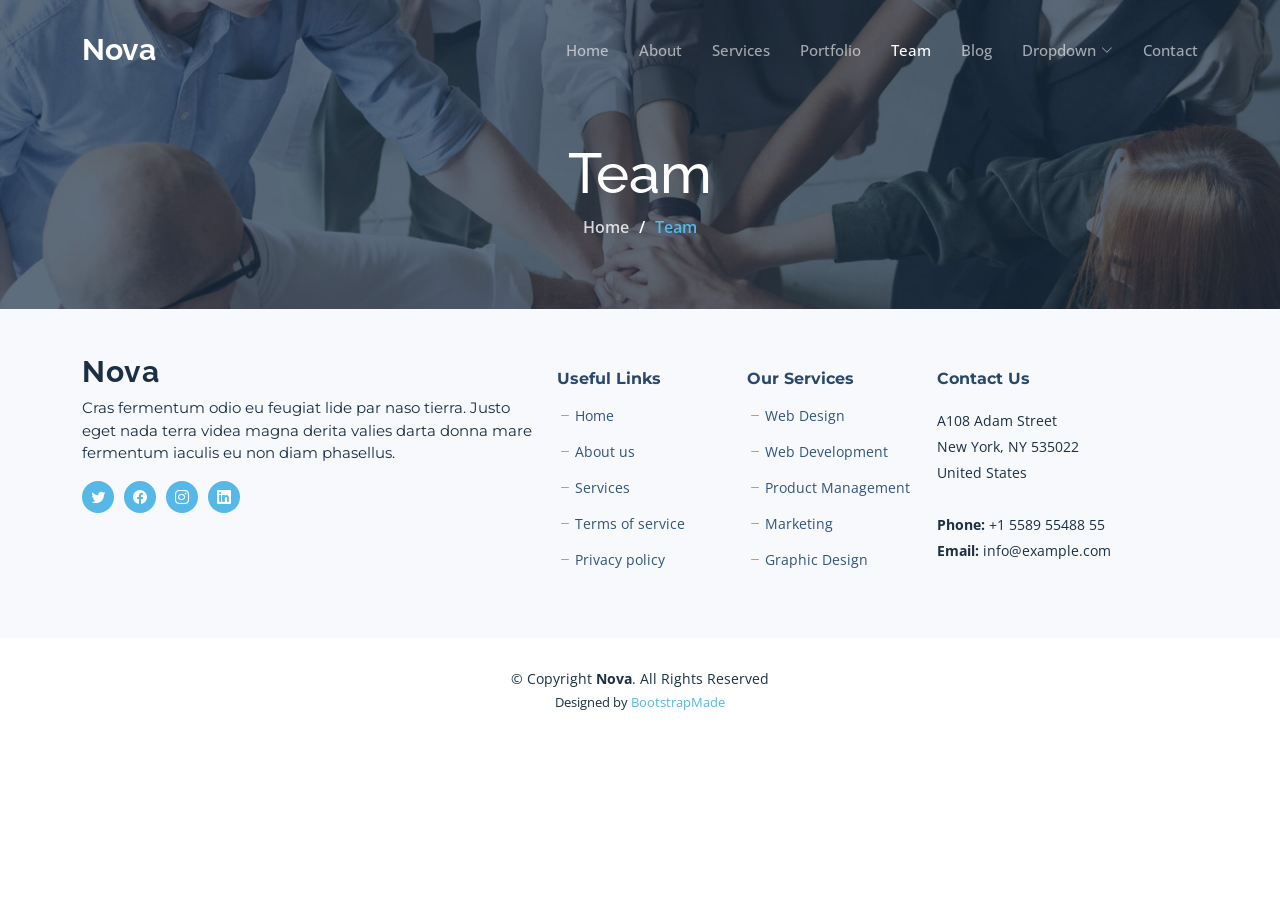
==== commit 1bc83779: "minor fix on index.html" ====
--- a/Nova/team.html
+++ b/Nova/team.html
@@ -100,93 +100,6 @@
       </div>
     </div><!-- End Breadcrumbs -->
 
-    <!-- ======= Team Section ======= -->
-    <section id="team" class="team">
-      <div class="container" data-aos="fade-up">
-
-        <div class="section-header">
-          <h2>Our Team</h2>
-
-        </div>
-
-        <div class="row gy-4">
-
-          <div class="col-lg-3 col-md-6" data-aos="fade-up" data-aos-delay="100">
-            <div class="team-member">
-              <div class="member-img">
-                <img src="assets/img/team/team-1.jpg" class="img-fluid" alt="">
-                <div class="social">
-                  <a href=""><i class="bi bi-twitter"></i></a>
-                  <a href=""><i class="bi bi-facebook"></i></a>
-                  <a href=""><i class="bi bi-instagram"></i></a>
-                  <a href=""><i class="bi bi-linkedin"></i></a>
-                </div>
-              </div>
-              <div class="member-info">
-                <h4>Walter White</h4>
-                <span>Chief Executive Officer</span>
-              </div>
-            </div>
-          </div><!-- End Team Member -->
-
-          <div class="col-lg-3 col-md-6" data-aos="fade-up" data-aos-delay="200">
-            <div class="team-member">
-              <div class="member-img">
-                <img src="assets/img/team/team-2.jpg" class="img-fluid" alt="">
-                <div class="social">
-                  <a href=""><i class="bi bi-twitter"></i></a>
-                  <a href=""><i class="bi bi-facebook"></i></a>
-                  <a href=""><i class="bi bi-instagram"></i></a>
-                  <a href=""><i class="bi bi-linkedin"></i></a>
-                </div>
-              </div>
-              <div class="member-info">
-                <h4>Sarah Jhonson</h4>
-                <span>Product Manager</span>
-              </div>
-            </div>
-          </div><!-- End Team Member -->
-
-          <div class="col-lg-3 col-md-6" data-aos="fade-up" data-aos-delay="300">
-            <div class="team-member">
-              <div class="member-img">
-                <img src="assets/img/team/team-3.jpg" class="img-fluid" alt="">
-                <div class="social">
-                  <a href=""><i class="bi bi-twitter"></i></a>
-                  <a href=""><i class="bi bi-facebook"></i></a>
-                  <a href=""><i class="bi bi-instagram"></i></a>
-                  <a href=""><i class="bi bi-linkedin"></i></a>
-                </div>
-              </div>
-              <div class="member-info">
-                <h4>William Anderson</h4>
-                <span>CTO</span>
-              </div>
-            </div>
-          </div><!-- End Team Member -->
-
-          <div class="col-lg-3 col-md-6" data-aos="fade-up" data-aos-delay="400">
-            <div class="team-member">
-              <div class="member-img">
-                <img src="assets/img/team/team-4.jpg" class="img-fluid" alt="">
-                <div class="social">
-                  <a href=""><i class="bi bi-twitter"></i></a>
-                  <a href=""><i class="bi bi-facebook"></i></a>
-                  <a href=""><i class="bi bi-instagram"></i></a>
-                  <a href=""><i class="bi bi-linkedin"></i></a>
-                </div>
-              </div>
-              <div class="member-info">
-                <h4>Amanda Jepson</h4>
-                <span>Accountant</span>
-              </div>
-            </div>
-          </div><!-- End Team Member -->
-
-        </div>
-
-      </div>
-    </section><!-- End Team Section -->
 
   </main><!-- End #main -->
 
